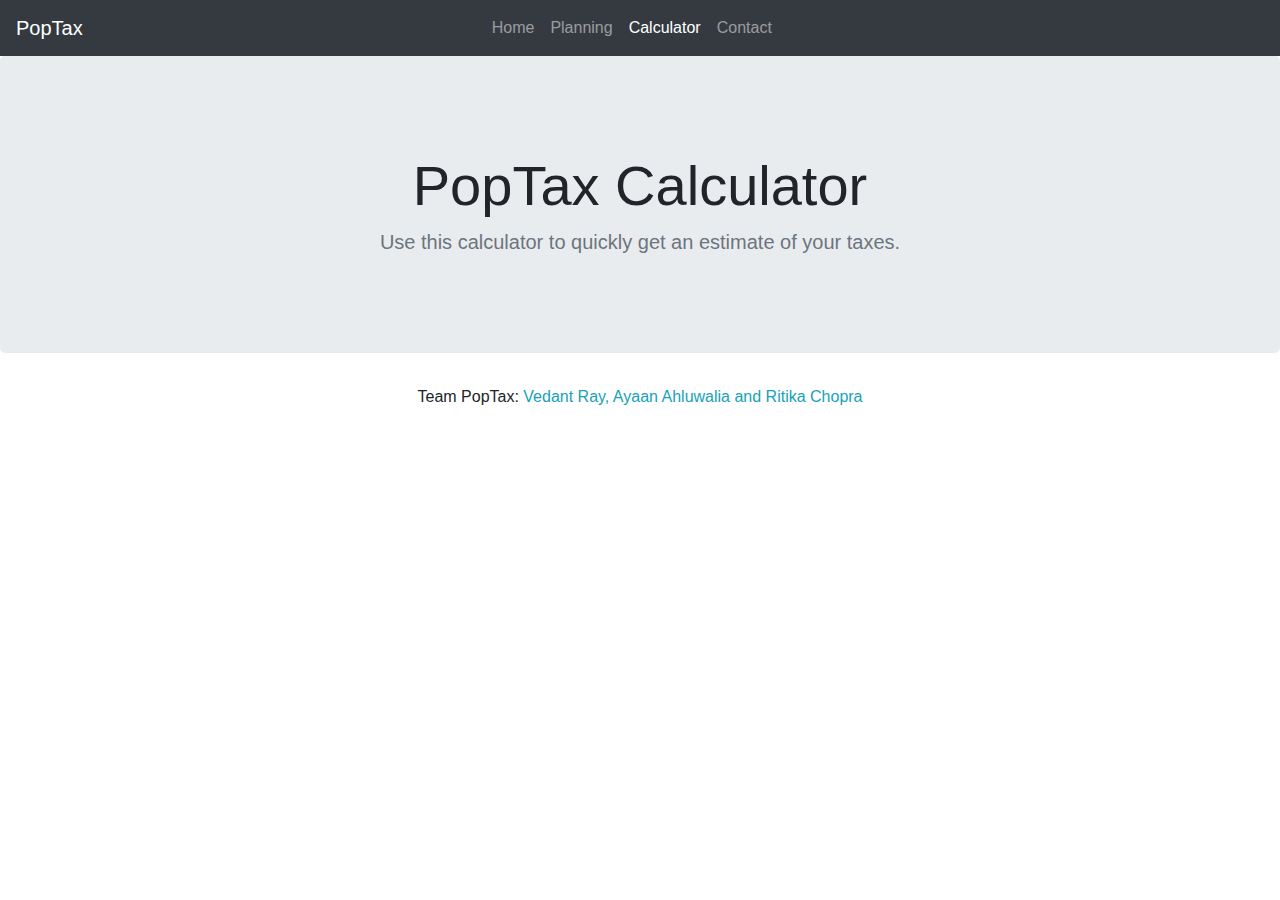
==== calculator/index.html @ 34625a07 "initial commit" ====
<!doctype html>
<html lang="en">

<head>
  <meta charset="utf-8">
  <meta name="viewport" content="width=device-width, initial-scale=1, shrink-to-fit=no">

  <link rel="stylesheet" href="https://cdn.jsdelivr.net/npm/bootstrap@4.4.1/dist/css/bootstrap.min.css"
    integrity="sha384-Vkoo8x4CGsO3+Hhxv8T/Q5PaXtkKtu6ug5TOeNV6gBiFeWPGFN9MuhOf23Q9Ifjh" crossorigin="anonymous">
  <link rel="stylesheet" href="main.css" class="rel href">
  <link rel="icon" href="/PopTax/common/logo.ico">
  <title>PopTax</title>
</head>

<body>

  <header>

    <nav class="navbar navbar-expand-lg navbar-dark bg-dark">
      <a target="_blank" class="navbar-brand" href="/PopTax/">PopTax</a>
      <button class="navbar-toggler" type="button" data-toggle="collapse" data-target="#navbar" aria-controls="#navbar"
        aria-expanded="false" aria-label="Toggle navigation">
        <span class="navbar-toggler-icon"></span>
      </button>

      <div class="collapse navbar-collapse justify-content-md-center" style="padding-right: 6.2rem;" id="navbar">
        <ul class="navbar-nav">
          <li class="nav-item">
            <a class="nav-link" href="/PopTax/">Home</a>
          </li>
          <li class="nav-item">
            <a class="nav-link" href="/PopTax/planning/">Planning</a>
          </li>
          <li class="nav-item active">
            <a class="nav-link" href="/PopTax/calculator/">Calculator <span class="sr-only">(current)</span></a>
          </li>
          <li class="nav-item">
            <a class="nav-link" href="/PopTax/contact/">Contact</a>
          </li>
        </ul>
      </div>
    </nav>
  </header>

  <main role="main">

    <section class="jumbotron text-center">
      <div class="container">
        <h1 class="display-4">PopTax Calculator</h1>
        <p class="lead text-muted">Use this calculator to quickly get an estimate of your taxes.</p>
      </div>
    </section>



  </main>

  <footer class="container text-center">
    <p>Team PopTax: <span class="text-info">Vedant Ray, Ayaan Ahluwalia and Ritika Chopra</span></p>
  </footer>

  <script src="https://code.jquery.com/jquery-3.2.1.slim.min.js"
    integrity="sha384-KJ3o2DKtIkvYIK3UENzmM7KCkRr/rE9/Qpg6aAZGJwFDMVNA/GpGFF93hXpG5KkN"
    crossorigin="anonymous"></script>
  <script src="https://cdn.jsdelivr.net/npm/popper.js@1.16.0/dist/umd/popper.min.js"
    integrity="sha384-Q6E9RHvbIyZFJoft+2mJbHaEWldlvI9IOYy5n3zV9zzTtmI3UksdQRVvoxMfooAo"
    crossorigin="anonymous"></script>
  <script src="https://cdn.jsdelivr.net/npm/bootstrap@4.4.1/dist/js/bootstrap.min.js"
    integrity="sha384-wfSDF2E50Y2D1uUdj0O3uMBJnjuUD4Ih7YwaYd1iqfktj0Uod8GCExl3Og8ifwB6"
    crossorigin="anonymous"></script>
</body>

</html>
---- calculator/main.css ----
:root {
  --jumbotron-padding-y: 3rem;
}


@media (min-width: 768px) {
  .jumbotron {
    padding-top: calc(var(--jumbotron-padding-y) * 2);
    padding-bottom: calc(var(--jumbotron-padding-y) * 2);
  }
}

.jumbotron p:last-child {
  margin-bottom: 0;
}


.jumbotron .container {
  max-width: 40rem;
}
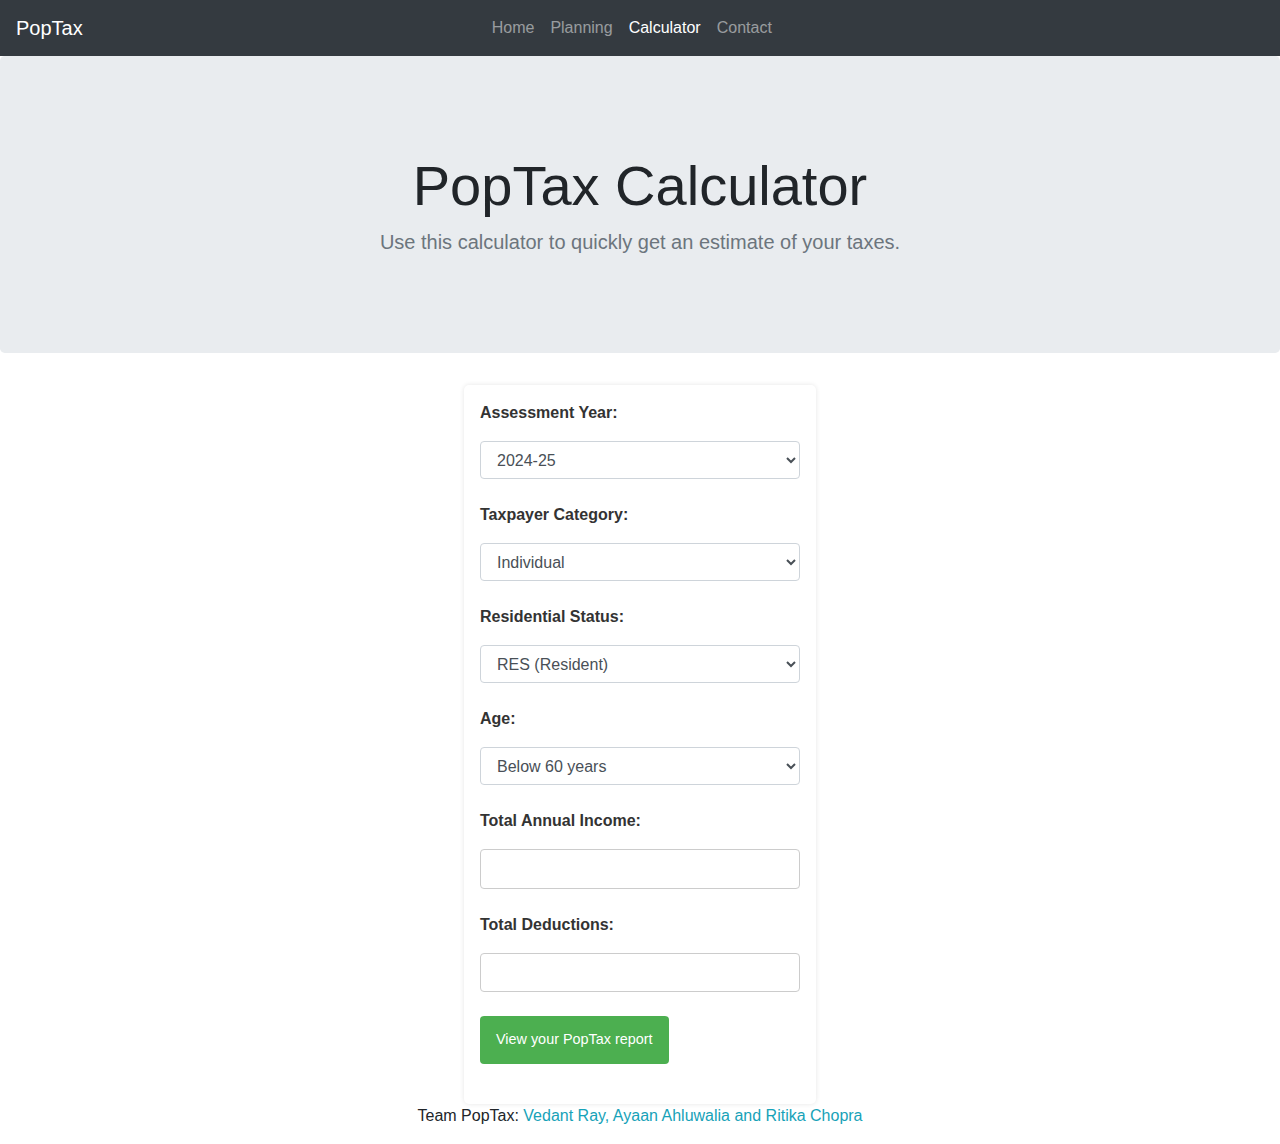
==== commit f017f3f8: "finished calculator structure" ====
--- a/calculator/index.html
+++ b/calculator/index.html
@@ -51,7 +51,70 @@
       </div>
     </section>
 
+    <form name="PopTaxCalculator">
+      <table>
 
+        <label for="assessmentYear">Assessment Year:</label>
+        <select name="assessmentYear" id="assessmentYear" class="form-control" required>
+          <option id="currentyear" selected>2024-25</option>
+          <option id="nextyear">2025-26</option>
+        </select>
+
+        <br>
+
+        <label for="taxpayerCategory">Taxpayer Category:</label>
+        <select name="taxpayerCategory" id="taxpayerCategory" class="form-control" required>
+          <option id="individual" selected>Individual</option>
+          <option id="firm">Firm</option>
+          <option id="llp">LLP</option>
+          <option id="domesticCompany">Domestic Company</option>
+          <option id="foreignCompany">Foreign Company</option>
+          <option id="aop">AOP/BOI</option>
+          <option id="cooperativeSociety">Cooperative Society</option>
+          <option id="trust">Trust</option>
+        </select>
+
+        <br>
+
+        <label for="residentialStatus">Residential Status:</label>
+        <select name="residentialStatus" id="residentialStatus" class="form-control" required>
+          <option id="res" selected>RES (Resident)</option>
+          <option id="rnor">RNOR (Resident But Not Ordinarily Resident)</option>
+          <option id="nr">NR (Non Resident)</option>
+        </select>
+
+        <br>
+
+        <label for="age">Age:</label>
+        <select name="age" id="age" class="form-control" required>
+          <option id="regularCitizen" selected>Below 60 years</option>
+          <option id="seniorCitizen">Between 60 - 79 years</option>
+          <option id="superSeniorCitizen">80 and above</option>
+        </select>
+
+        <br>
+
+        <label for="income">Total Annual Income:</label>
+        <input type="number" id="income" name="income" min="0" step="0.01" required />
+        <br><br>
+
+        <label for="totalDeductions">Total Deductions:</label>
+        <input type="number" id="totalDeductions" name="totalDeductions" min="0" step="0.01" required />
+        <br><br>
+
+        <button type="button" onclick="sub()">View your PopTax report</button>
+        <br><br>
+
+        <div id="resultsContainer" style="display: none">
+          <h3>Calculated Results:</h3>
+
+          <p>
+            Tax Amount: <span id="taxAmount2"></span>
+          </p>
+
+        </div>
+      </table>
+    </form>
 
   </main>
 
@@ -68,6 +131,7 @@
   <script src="https://cdn.jsdelivr.net/npm/bootstrap@4.4.1/dist/js/bootstrap.min.js"
     integrity="sha384-wfSDF2E50Y2D1uUdj0O3uMBJnjuUD4Ih7YwaYd1iqfktj0Uod8GCExl3Og8ifwB6"
     crossorigin="anonymous"></script>
+  <script src="script.js"></script>
 </body>
 
 </html>--- a/calculator/main.css
+++ b/calculator/main.css
@@ -17,4 +17,80 @@
 
 .jumbotron .container {
   max-width: 40rem;
+}
+
+form {
+  width: inherit;
+  max-width: 22rem;
+  margin: 0 auto;
+  background-color: #fff;
+  padding: 1rem;
+  border-radius: 5px;
+  box-shadow: 0 0 5px rgba(0, 0, 0, 0.1);
+}
+
+label {
+  display: block;
+  margin-bottom: 1rem;
+  color: #333;
+  font-weight: bold;
+}
+
+input {
+  width: 100%;
+  padding: 0.5rem;
+  border: 1px solid #ccc;
+  border-radius: 4px;
+  box-sizing: border-box;
+  font-size: 0.9rem;
+}
+
+select {
+  width: 100%;
+  padding: 1rem 0 1rem 0;
+  border: 1px solid #ccc;
+  border-radius: 4px;
+  box-sizing: border-box;
+  font-size: 0.9rem;
+}
+
+button {
+  background-color: #4caf50;
+  color: white;
+  border: none;
+  padding: 0.8rem 1rem;
+  text-align: center;
+  text-decoration: none;
+  display: inline-block;
+  font-size: 0.9rem;
+  cursor: pointer;
+  border-radius: 4px;
+}
+
+#resultsContainer {
+  background-color: #f9f9f9;
+  border: 1px solid #ccc;
+  border-radius: 4px;
+  padding: 1.5rem;
+  margin-top: 1.5rem;
+}
+
+#resultsContainer h3 {
+  color: #333;
+  font-size: 1.2rem;
+  margin-bottom: 1rem;
+}
+
+#resultsContainer p {
+  color: #555;
+  margin-bottom: 0.5rem;
+}
+
+#resultsContainer span {
+  font-weight: bold;
+}
+
+img {
+  width: 100%;
+  height: 100%;
 }